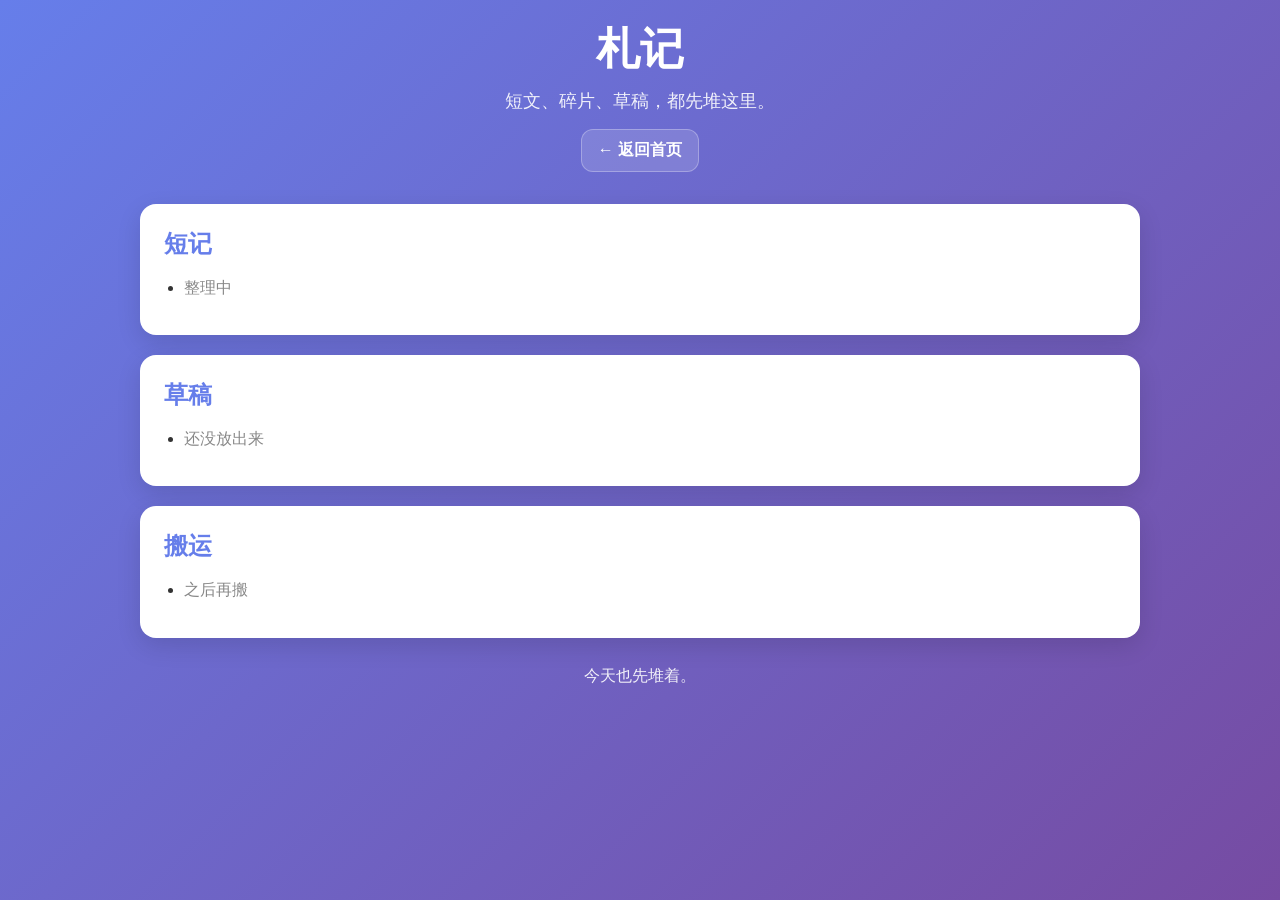
==== blog.html @ b724c027 "Create blog.html" ====
<!DOCTYPE html>
<html lang="zh-CN">
<head>
  <meta charset="UTF-8" />
  <meta name="viewport" content="width=device-width, initial-scale=1.0" />
  <title>札记 - 霜花喵窝</title>
  <link rel="stylesheet" href="notes.css" />
</head>
<body>
  <div class="container">
    <header class="page-header">
      <h1>札记</h1>
      <p class="subtitle">短文、碎片、草稿，都先堆这里。</p>
      <a class="back-link" href="index.html">← 返回首页</a>
    </header>

    <main class="notes-layout">
      <section class="notes-card">
        <h2>短记</h2>
        <ul class="notes-list">
          <li><span class="muted">整理中</span></li>
        </ul>
      </section>

      <section class="notes-card">
        <h2>草稿</h2>
        <ul class="notes-list">
          <li><span class="muted">还没放出来</span></li>
        </ul>
      </section>

      <section class="notes-card">
        <h2>搬运</h2>
        <ul class="notes-list">
          <li><span class="muted">之后再搬</span></li>
        </ul>
      </section>
    </main>

    <footer class="page-footer">
      <p id="today-text">今天也先堆着。</p>
    </footer>
  </div>

  <script src="notes.js"></script>
</body>
                                              </html>
---- notes.css ----
* {
  margin: 0;
  padding: 0;
  box-sizing: border-box;
}

html {
  scroll-behavior: smooth;
}

body {
  font-family: 'Segoe UI', Tahoma, Geneva, Verdana, sans-serif;
  background: linear-gradient(135deg, #667eea 0%, #764ba2 100%);
  min-height: 100vh;
  padding: 20px;
  color: #333;
}

.container {
  max-width: 1000px;
  margin: 0 auto;
}

.page-header {
  text-align: center;
  color: white;
  margin-bottom: 32px;
}

.page-header h1 {
  font-size: 44px;
  margin-bottom: 10px;
}

.subtitle {
  font-size: 18px;
  opacity: 0.9;
  margin-bottom: 16px;
}

.back-link {
  display: inline-block;
  text-decoration: none;
  color: white;
  font-weight: 600;
  padding: 10px 16px;
  border-radius: 12px;
  background: rgba(255, 255, 255, 0.14);
  border: 1px solid rgba(255, 255, 255, 0.28);
}

.back-link:hover {
  background: rgba(255, 255, 255, 0.22);
}

.notes-layout {
  display: grid;
  gap: 20px;
}

.notes-card {
  background: white;
  border-radius: 16px;
  padding: 24px;
  box-shadow: 0 8px 25px rgba(0, 0, 0, 0.12);
}

.notes-card h2 {
  color: #667eea;
  margin-bottom: 14px;
  font-size: 24px;
}

.notes-list {
  padding-left: 20px;
}

.notes-list li {
  margin: 10px 0;
  line-height: 1.7;
}

.notes-list a {
  color: #4f63d9;
  text-decoration: none;
  font-weight: 600;
}

.notes-list a:hover {
  text-decoration: underline;
}

.muted {
  color: #888;
}

.page-footer {
  margin-top: 28px;
  text-align: center;
  color: white;
  opacity: 0.9;
}

@media (max-width: 768px) {
  .page-header h1 {
    font-size: 34px;
  }

  .subtitle {
    font-size: 16px;
  }

  .notes-card {
    padding: 20px;
  }
}
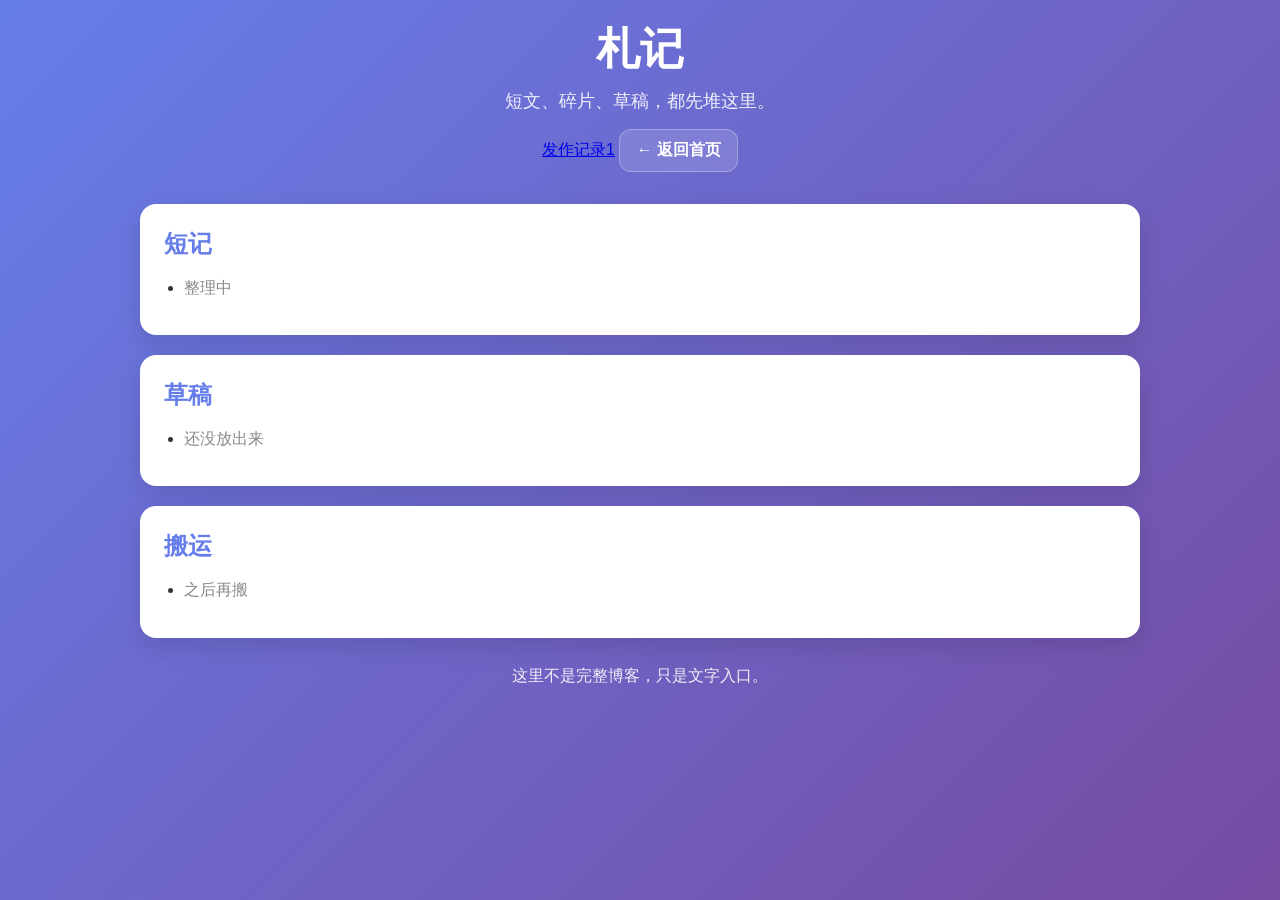
==== commit a69ddec1: "Update blog.html" ====
--- a/blog.html
+++ b/blog.html
@@ -3,7 +3,7 @@
 <head>
   <meta charset="UTF-8" />
   <meta name="viewport" content="width=device-width, initial-scale=1.0" />
-  <title>札记 - 霜花喵窝</title>
+  <title>部落格 - 霜花喵窝</title>
   <link rel="stylesheet" href="notes.css" />
 </head>
 <body>
@@ -11,6 +11,7 @@
     <header class="page-header">
       <h1>札记</h1>
       <p class="subtitle">短文、碎片、草稿，都先堆这里。</p>
+         <a href="incident-1.html">发作记录1</a>
       <a class="back-link" href="index.html">← 返回首页</a>
     </header>
 
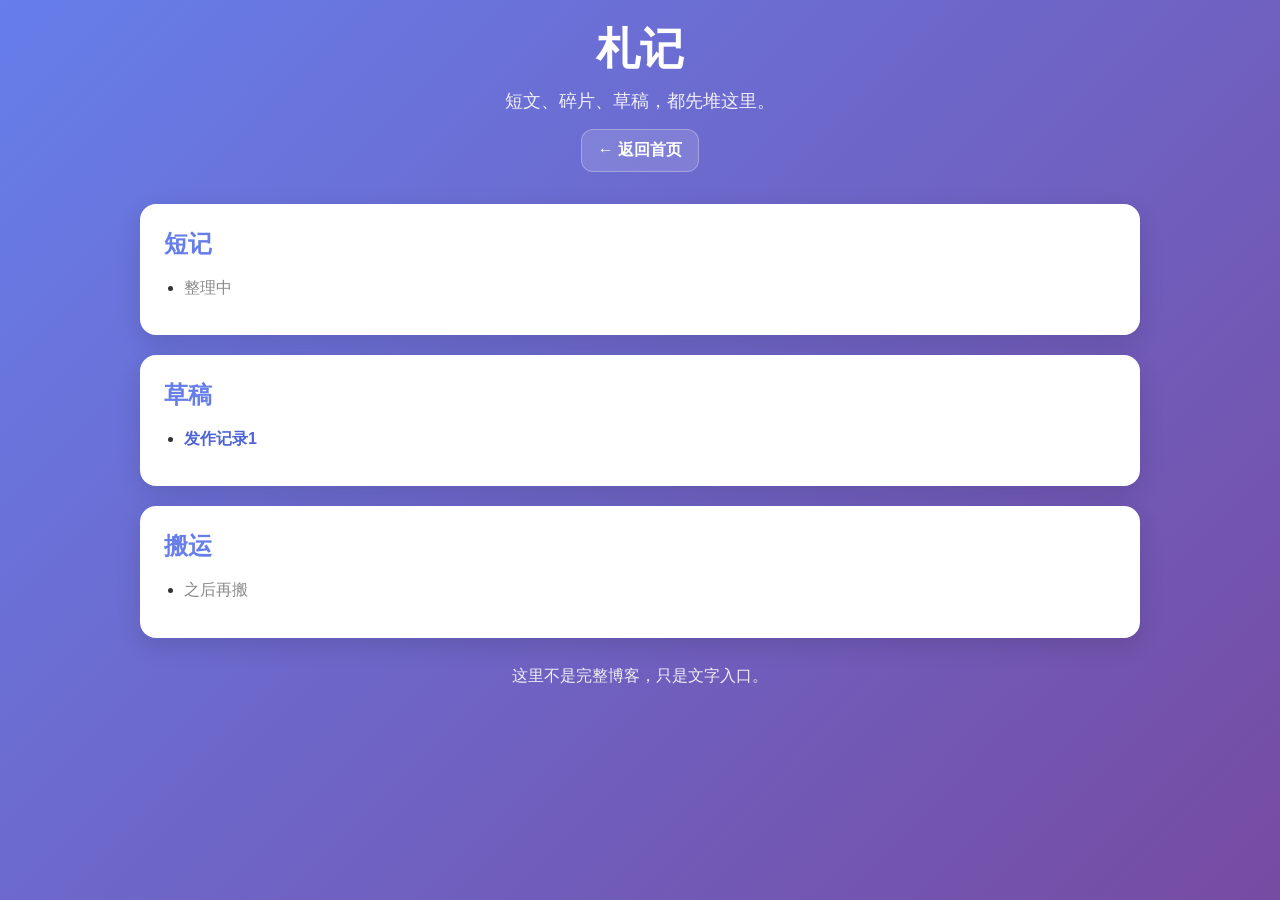
==== commit d9a9c68e: "Update blog.html" ====
--- a/blog.html
+++ b/blog.html
@@ -11,7 +11,7 @@
     <header class="page-header">
       <h1>札记</h1>
       <p class="subtitle">短文、碎片、草稿，都先堆这里。</p>
-         <a href="incident-1.html">发作记录1</a>
+        
       <a class="back-link" href="index.html">← 返回首页</a>
     </header>
 
@@ -26,7 +26,9 @@
       <section class="notes-card">
         <h2>草稿</h2>
         <ul class="notes-list">
-          <li><span class="muted">还没放出来</span></li>
+          <li><span class="muted">
+            <a href="incident-1.html">发作记录1</a>
+          </span></li>
         </ul>
       </section>
 
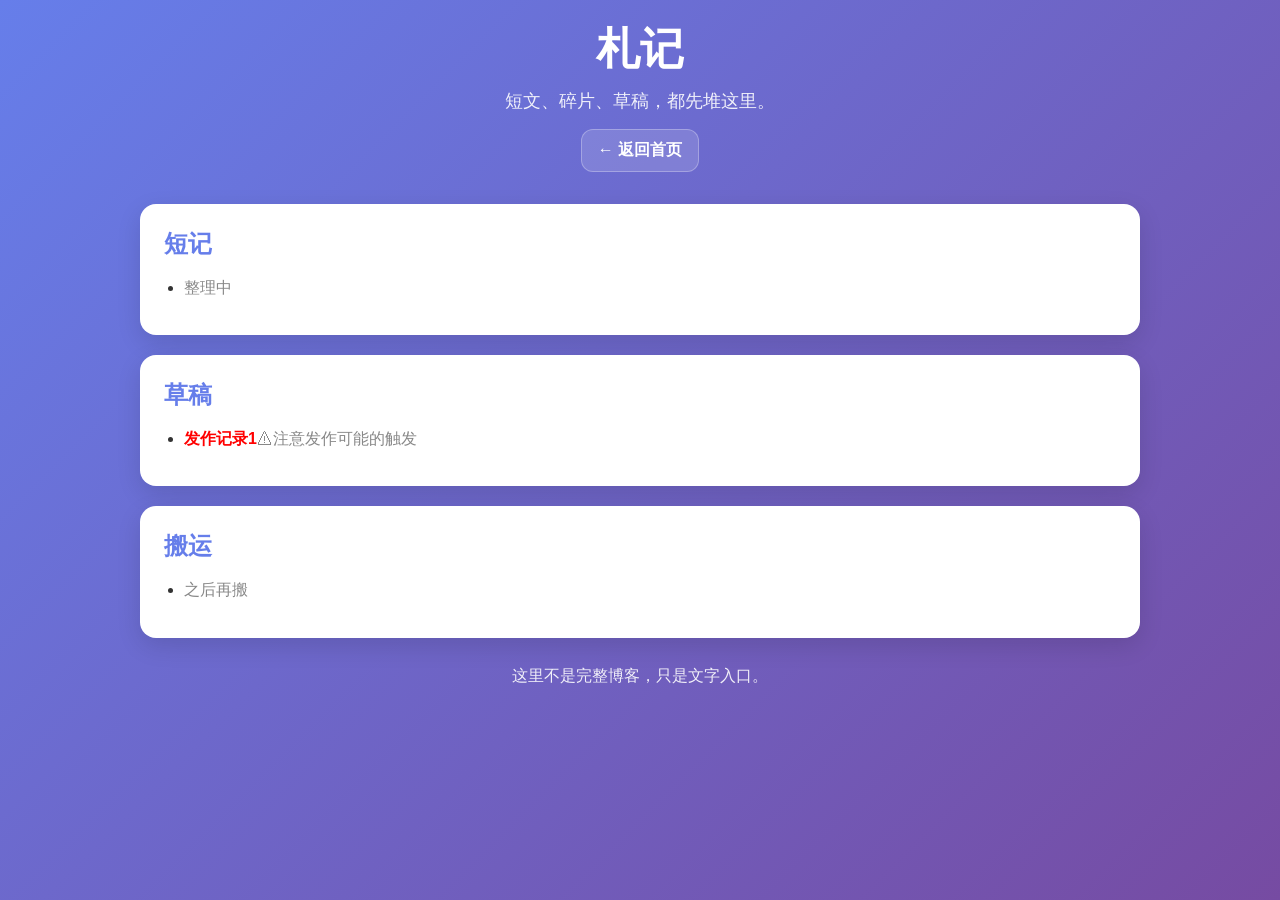
==== commit ac5e6b13: "Update blog.html" ====
--- a/blog.html
+++ b/blog.html
@@ -27,7 +27,7 @@
         <h2>草稿</h2>
         <ul class="notes-list">
           <li><span class="muted">
-            <a href="incident-1.html">发作记录1</a>
+            <a style="color:red;" href="incident-1.html">发作记录1</a>⚠注意发作可能的触发
           </span></li>
         </ul>
       </section>
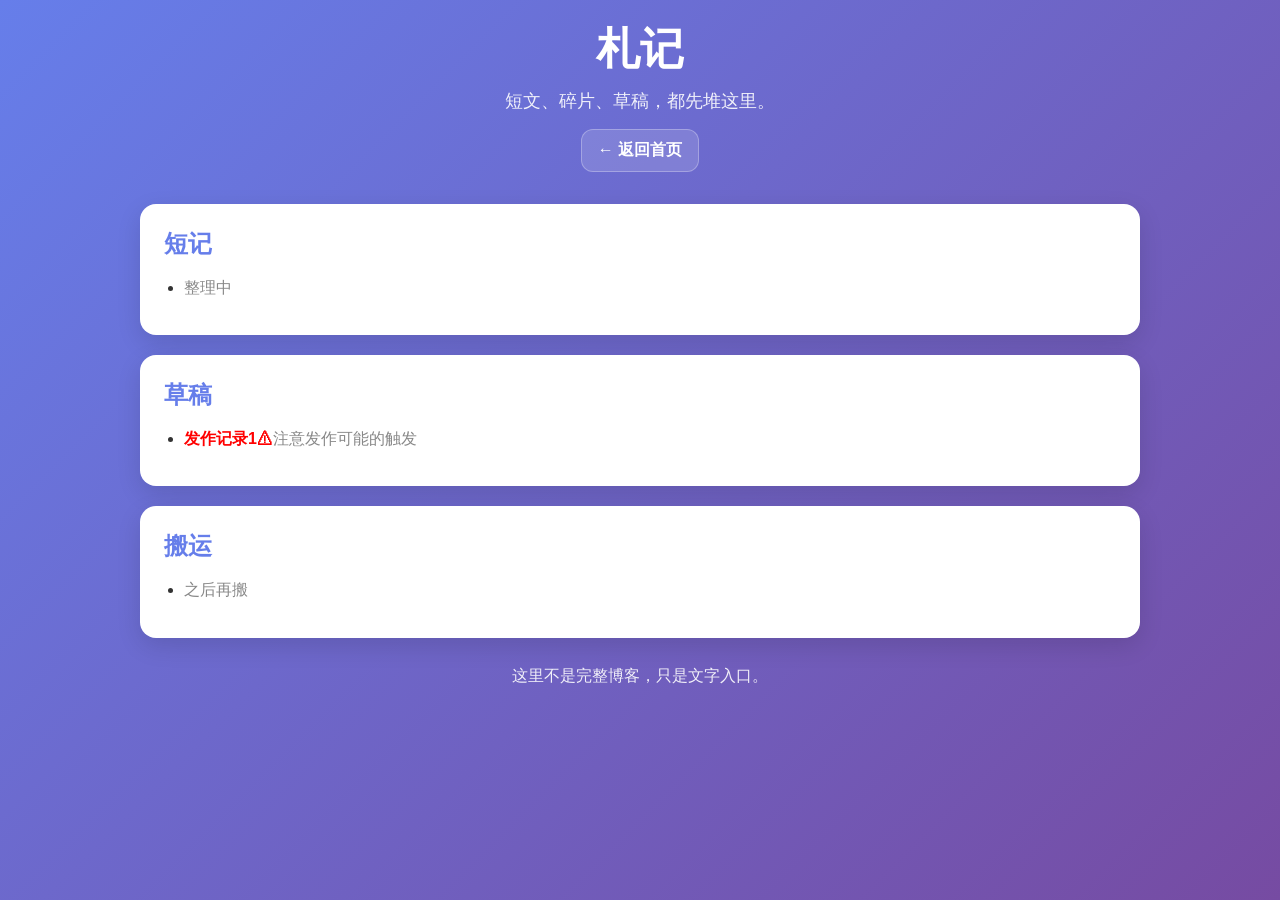
==== commit 69fdb069: "Update blog.html" ====
--- a/blog.html
+++ b/blog.html
@@ -27,7 +27,7 @@
         <h2>草稿</h2>
         <ul class="notes-list">
           <li><span class="muted">
-            <a style="color:red;" href="incident-1.html">发作记录1</a>⚠注意发作可能的触发
+            <a style="color:red;" href="incident-1.html">发作记录1⚠</a>注意发作可能的触发
           </span></li>
         </ul>
       </section>
